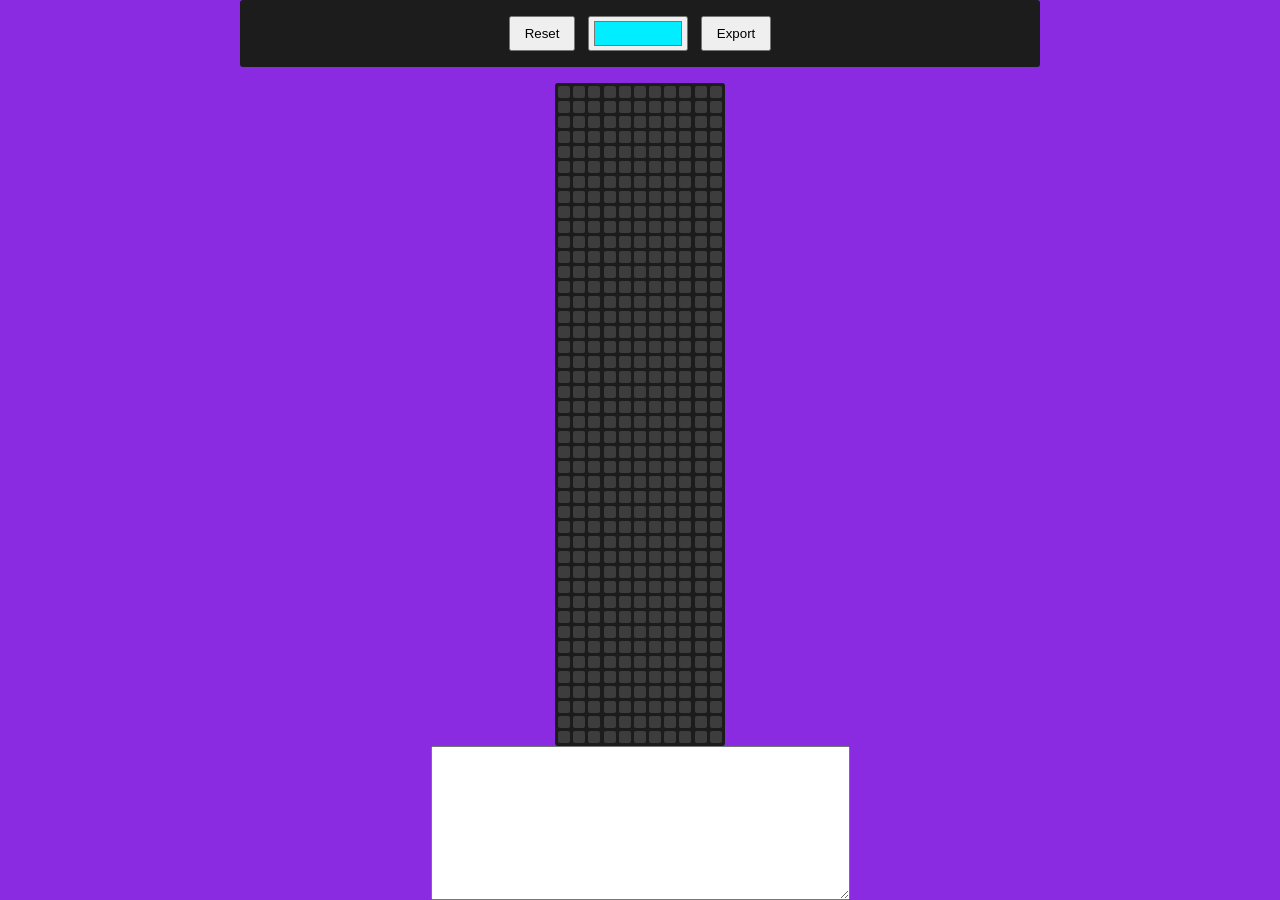
==== screen-maker/index.html @ 2a3200df "updoot" ====
<!DOCTYPE html>
<html lang="en">
<head>
    <meta charset="UTF-8">
    <meta http-equiv="X-UA-Compatible" content="IE=edge">
    <meta name="viewport" content="width=device-width, initial-scale=1.0">
    <link rel="stylesheet" href="style.css">
    <title>Document</title>
</head>
<body>
    <div class="navbar">
        <button class="btn">Reset</button>
        <input type="color" value="#00eeff" class="color">        
        <button class="btn" id="export">Export</button>
    </div>
    <div class="container">
    </div>

    <textarea id="text" name="text" rows="12" cols="50"></textarea>    
    <script src="main.js"></script>

</body>
</html>
---- screen-maker/style.css ----
* {
  margin: 0;
  padding: 0;
  box-sizing: border-box;
}

html,
body {
  height: 100%;
}

body {
  background-color: blueviolet;
  display: flex;
  justify-content: center;
  align-items: center;
  flex-direction: column;
}

.navbar,
.container {
  background-color: rgb(28, 28, 29);
  width: 800px;
  border-radius: 3px;
}

.navbar {
  padding: 1em;
  margin-bottom: 1em;
  display: flex;
  justify-content: center;
  align-items: center;
}

.btn,
input {
  height: 35px;
  padding: 0 1em;
}

.color {
  padding: 0 .25em;
  width: 100px;
  margin: 0 1em;
}

.container {
  --columns: 11;
  --rows: 44;
  width: 170px;
  display: grid;
  grid-template-columns: repeat(var(--columns), 1fr);
  grid-template-rows: repeat(var(--rows), 1fr);
  gap: 3px;
  padding: 3px;
}

.pixel {
  height: 12px;
  width: 12px;
  background-color: rgb(61, 61, 61);
  border-radius: 2px;
}
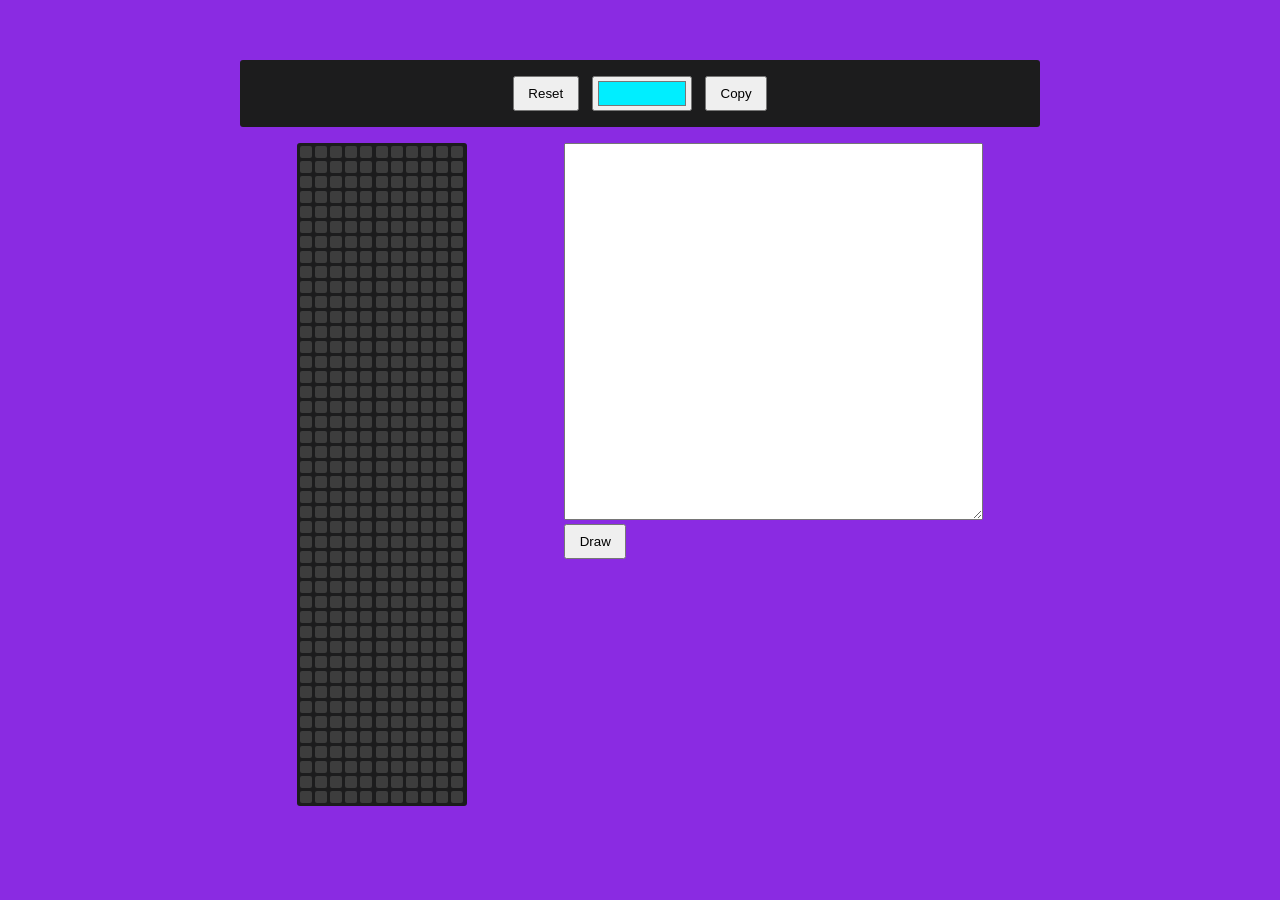
==== commit 63dd06e0: "updoot" ====
--- a/screen-maker/index.html
+++ b/screen-maker/index.html
@@ -1,23 +1,40 @@
 <!DOCTYPE html>
 <html lang="en">
+
 <head>
     <meta charset="UTF-8">
     <meta http-equiv="X-UA-Compatible" content="IE=edge">
     <meta name="viewport" content="width=device-width, initial-scale=1.0">
     <link rel="stylesheet" href="style.css">
-    <title>Document</title>
+    <title>RGB kewl grid</title>
 </head>
+
 <body>
     <div class="navbar">
         <button class="btn">Reset</button>
-        <input type="color" value="#00eeff" class="color">        
-        <button class="btn" id="export">Export</button>
-    </div>
-    <div class="container">
+        <input type="color" value="#00eeff" class="color">
+        <button class="btn" id="export">Copy</button>
     </div>
 
-    <textarea id="text" name="text" rows="12" cols="50"></textarea>    
+    <ul id="colors">
+    </ul>
+
+    <div class="row">
+        <div class="column">
+            <div class="container">
+            </div>
+        </div>
+        <div class="column" style="margin-left: 32px;">
+            <textarea id="text" name="text" rows="25" cols="50"></textarea>
+            <button class="btn" id="drawBtn">Draw</button>
+        </div>
+    </div>
+
+
+    <input type="text" value="Hello World" id="myInput" style="visibility: hidden;">
+    <script src="screens.js"></script>
     <script src="main.js"></script>
 
 </body>
+
 </html>
--- a/screen-maker/style.css
+++ b/screen-maker/style.css
@@ -60,4 +60,24 @@
   width: 12px;
   background-color: rgb(61, 61, 61);
   border-radius: 2px;
+}
+
+/* https://www.w3schools.com/howto/howto_css_two_columns.asp */
+.row {
+  display: flex;
+}
+
+.column {
+  flex: 50%;
+}
+
+ul {
+  list-style-type: none;
+  margin: 0;
+  padding: 0;
+}
+
+li {
+  display: list-item;
+  text-align: -webkit-match-parent;
 }
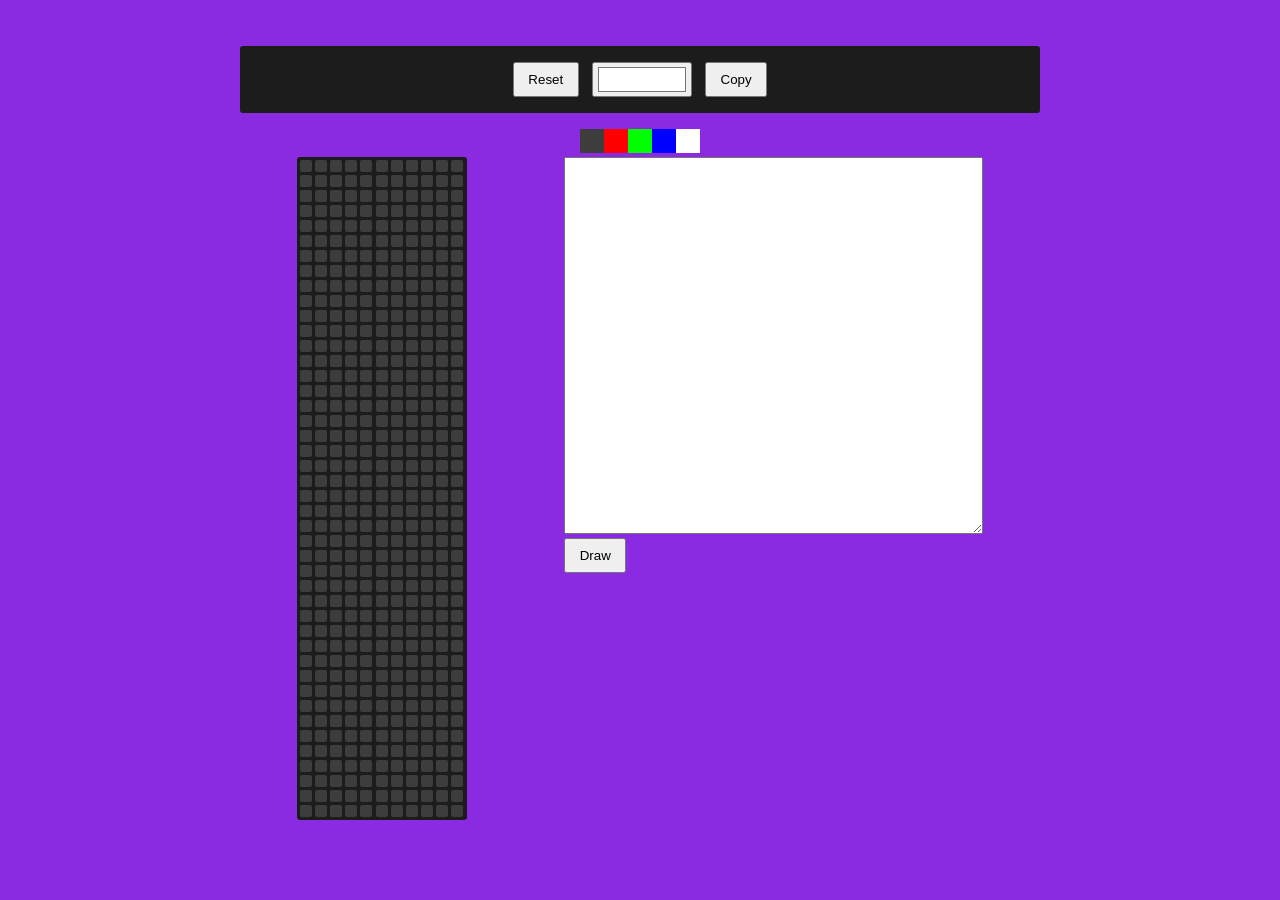
==== commit 913118d1: "updoot" ====
--- a/screen-maker/index.html
+++ b/screen-maker/index.html
@@ -12,7 +12,7 @@
 <body>
     <div class="navbar">
         <button class="btn">Reset</button>
-        <input type="color" value="#00eeff" class="color">
+        <input type="color" value="#FFFFFF" class="color">
         <button class="btn" id="export">Copy</button>
     </div>
 
--- a/screen-maker/style.css
+++ b/screen-maker/style.css
@@ -78,6 +78,6 @@
 }
 
 li {
-  display: list-item;
   text-align: -webkit-match-parent;
+  display: inline-block;
 }
